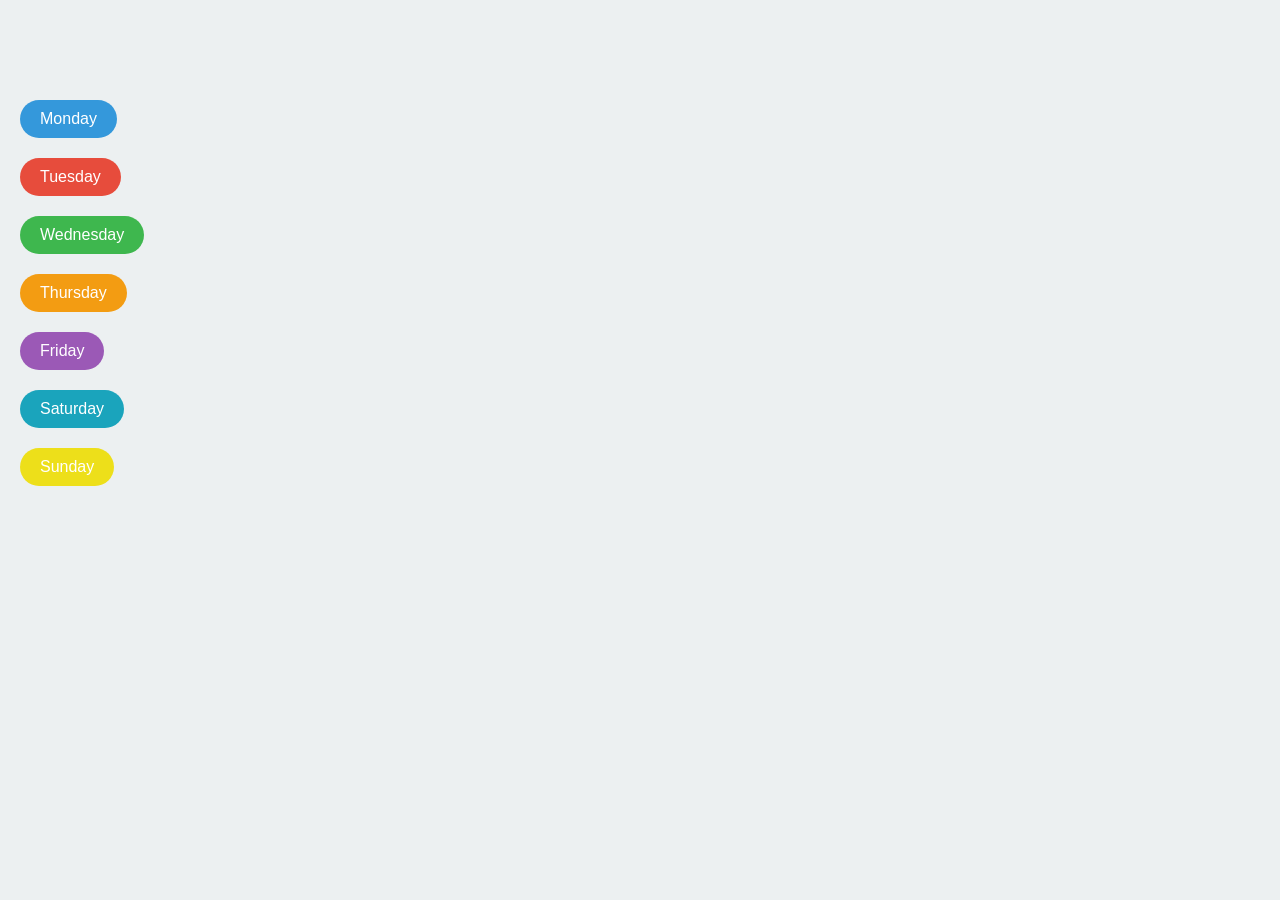
==== btn.html @ 5252592f "Add files via upload" ====
<!DOCTYPE html>
<html lang="en">
<head>
<meta charset="UTF-8">
<meta name="viewport" content="width=device-width, initial-scale=1.0">
<title>Week Days Animation</title>
<link rel="stylesheet" href="btn.css">
</head>
<body>

<div id="buttons-container">
  <button class="day-button" id="button1" onclick="animateBox('Monday')">Monday</button>
  <button class="day-button" id="button2" onclick="animateBox('Tuesday')">Tuesday</button>
  <button class="day-button" id="button3" onclick="animateBox('Wednesday')">Wednesday</button>
  <button class="day-button" id="button4" onclick="animateBox('Thursday')">Thursday</button>
  <button class="day-button" id="button5" onclick="animateBox('Friday')">Friday</button>
  <button class="day-button" id="button6" onclick="animateBox('Saturday')">Saturday</button>
  <button class="day-button" id="button7" onclick="animateBox('Sunday')">Sunday</button>
</div>

<div id="animated-box"></div>

<script src="btn.js"></script>
</body>
</html>
---- btn.css ----
*{
    margin: 0;
    padding: 0;
    box-sizing: border-box;
}

body{
    background-color: #ecf0f1;
    font-family: 'Segoe UI', Tahoma, Geneva, Verdana, sans-serif;
}

#buttons-container {
    /* border:10px solid #270f0f; */
    margin-top: 100px;
    text-align: center;
  }
  
  .day-button {
    padding: 10px 20px;
    margin: 5px;
    border: none;
    cursor: pointer;
    padding: 10px 20px;
    font-size: 16px;
    cursor: pointer;
    border: none;
    border-radius: 20px;
    margin: 20px;
    color: white;
    display: flex;
    align-items: center;
    justify-content: center;
  }
  
  #animated-box {
    width: 300px;
    height: 300px;
    background-color: rgb(139, 131, 131); /* Default color */
    position: absolute;
    top: -150px; /* Start above the viewport */
    left: calc(50% - 50px); /* Center horizontally */
    opacity: 0;
    transition: top 2s, background-color 2s, opacity 0.5s;
  }
  
  /* Define color transitions for different days */
  .blue { background-color: blue; }
  .red { background-color: red; }
  .green { background-color: green; }
  .yellow { background-color: yellow; }
  .purple { background-color: purple; }
  .orange { background-color: orange; }
  .brown { background-color: brown; }
  


   #button1{
    background-color: #3498db;
    /* margin-top: 100px; */
    background-color: #3498db;
}

#button1:hover{
    background-color: #072c45;
    text-transform: lowercase;
}



#button2{
    background-color: #e74c3c;
    
}

#button2:hover{
    background-color: #740505;
    text-transform: lowercase;
}

#button3{
    background-color: #3eb74e;
}

#button3:hover{
    background-color: #1d4829;
    text-transform: lowercase;
}

#button4{
    background-color: #f39c12;

}

#button4:hover{
    background-color: #b36b0b;
    text-transform: lowercase;
}

#button5{
    background-color: #9b59b6;  
}

#button5:hover{
    background-color: #5e3a6d;
    text-transform: lowercase;
}

#button6{
    background-color: #1aa4bc;
}

#button6:hover{
    background-color: #487066;
    text-transform: lowercase;
}

#button7{
    background-color: #eddf1a;
}

#button7:hover{
    background-color: #7a6c07;
    text-transform: lowercase;
}
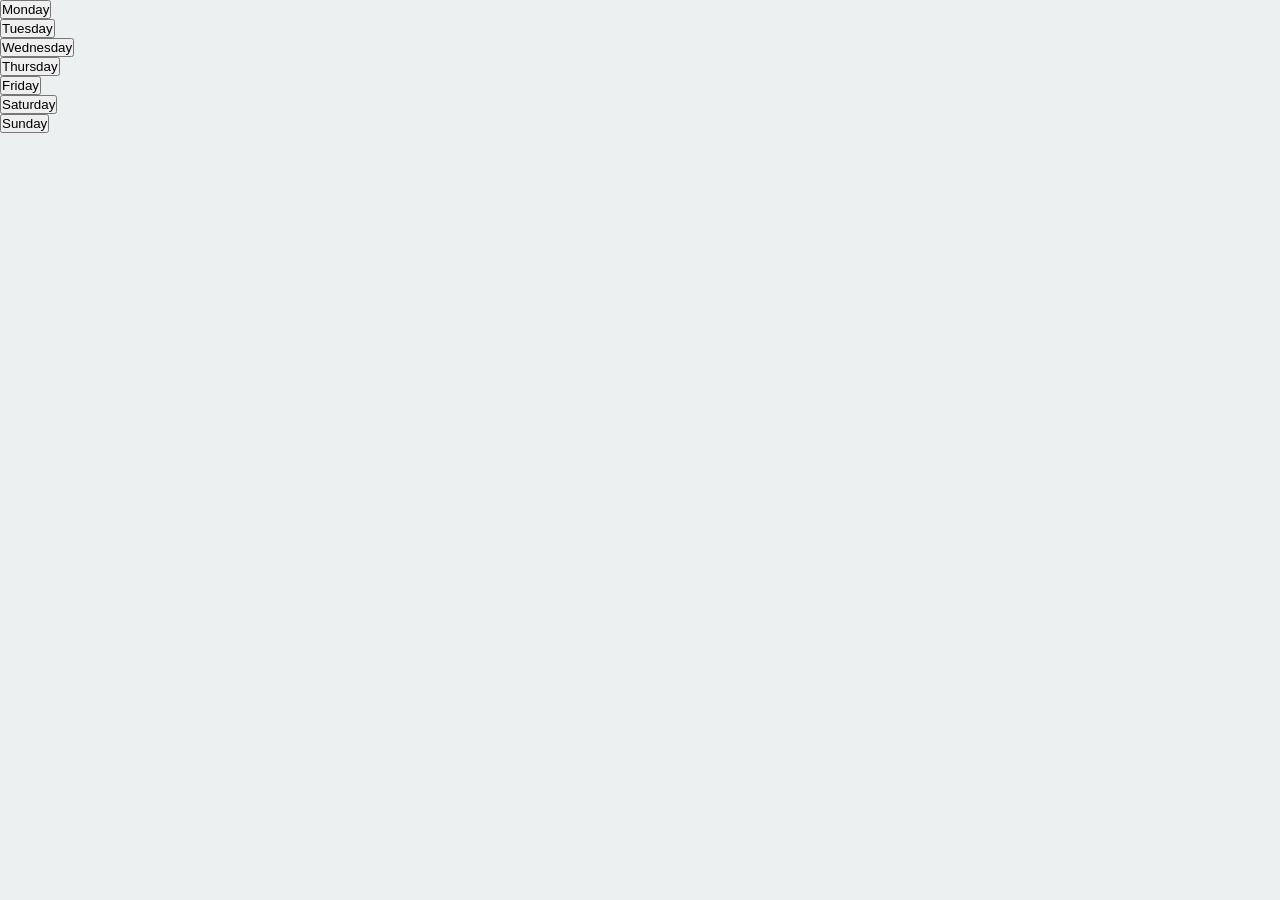
==== commit 69dd4e66: "Update btn.html" ====
--- a/btn.html
+++ b/btn.html
@@ -1,25 +1,33 @@
 <!DOCTYPE html>
 <html lang="en">
 <head>
-<meta charset="UTF-8">
-<meta name="viewport" content="width=device-width, initial-scale=1.0">
-<title>Week Days Animation</title>
-<link rel="stylesheet" href="btn.css">
+    <meta charset="UTF-8">
+    <meta name="viewport" content="width=device-width, initial-scale=1.0">
+    <title>Document</title>
+    <link rel="stylesheet" href="btn.css">
 </head>
 <body>
+    <p>
+        <button class="button-1" onclick ="myMove('Monday')">Monday</button><br>
+		<button class="button-2" onclick ="myMove('Tuesday')"role="button">Tuesday</button><br>
+		<button class="button-3" onclick ="myMove('Wednesday')"role="button">Wednesday</button><br>
+		<button class="button-4" onclick ="myMove('Thursday')"role="button">Thursday</button><br>
+		<button class="button-5" onclick ="myMove('Friday')"role="button">Friday</button><br>
+		<button class="button-6" onclick ="myMove('Saturday')"role="button">Saturday</button><br>
+		<button class="button-7" onclick ="myMove('Sunday')"role="button">Sunday</button><br>
+    </p>
+        
+    <div id ="myContainer">
+        <div id ="Monday"></div>
+        <div id ="Tuesday"></div>
+        <div id ="Wednesday"></div>
+        <div id ="Thursday"></div>
+        <div id ="Friday"></div>
+        <div id ="Saturday"></div>
+        <div id ="Sunday"></div>
 
-<div id="buttons-container">
-  <button class="day-button" id="button1" onclick="animateBox('Monday')">Monday</button>
-  <button class="day-button" id="button2" onclick="animateBox('Tuesday')">Tuesday</button>
-  <button class="day-button" id="button3" onclick="animateBox('Wednesday')">Wednesday</button>
-  <button class="day-button" id="button4" onclick="animateBox('Thursday')">Thursday</button>
-  <button class="day-button" id="button5" onclick="animateBox('Friday')">Friday</button>
-  <button class="day-button" id="button6" onclick="animateBox('Saturday')">Saturday</button>
-  <button class="day-button" id="button7" onclick="animateBox('Sunday')">Sunday</button>
-</div>
-
-<div id="animated-box"></div>
-
-<script src="btn.js"></script>
+        </div>
+    </div>
+    <script src="btn.js"></script>
 </body>
 </html>
--- a/btn.css
+++ b/btn.css
@@ -13,9 +13,9 @@
     /* border:10px solid #270f0f; */
     margin-top: 100px;
     text-align: center;
-  }
-  
-  .day-button {
+}
+
+.day-button {
     padding: 10px 20px;
     margin: 5px;
     border: none;
@@ -30,31 +30,45 @@
     display: flex;
     align-items: center;
     justify-content: center;
-  }
-  
-  #animated-box {
+}
+
+.border {
+    border: 100px solid transparent; 
+    transition: border-color 2s; 
+}
+
+
+.blue.border { border-color: rgba(0, 0, 255, 1); } 
+.red.border { border-color: rgba(255, 0, 0, 1); } 
+.green.border { border-color: rgba(0, 128, 0, 1); }
+.yellow.border { border-color: rgba(255, 255, 0, 1); }
+.purple.border { border-color: rgba(128, 0, 128, 1); }
+.orange.border { border-color: rgba(255, 165, 0, 1); } 
+.brown.border { border-color: rgba(165, 42, 42, 1); } 
+
+
+#animated-box {
     width: 300px;
     height: 300px;
-    background-color: rgb(139, 131, 131); /* Default color */
+    background-color: transparent; 
+    border: 5px solid transparent; 
     position: absolute;
-    top: -150px; /* Start above the viewport */
-    left: calc(50% - 50px); /* Center horizontally */
-    opacity: 0;
-    transition: top 2s, background-color 2s, opacity 0.5s;
-  }
-  
-  /* Define color transitions for different days */
-  .blue { background-color: blue; }
-  .red { background-color: red; }
-  .green { background-color: green; }
-  .yellow { background-color: yellow; }
-  .purple { background-color: purple; }
-  .orange { background-color: orange; }
-  .brown { background-color: brown; }
-  
+    top: -150px; 
+    left: calc(50% - 150px); 
+    transition: top 2s, opacity 2s; 
+}
+
+.blue { background-color: rgba(0, 0, 255, 0.5); }
+.red { background-color: rgba(255, 0, 0, 0.5); }
+.green { background-color: rgba(0, 128, 0, 0.5); }
+.yellow { background-color: rgba(255, 255, 0, 0.5); }
+.purple { background-color: rgba(128, 0, 128, 0.5); }
+.orange { background-color: rgba(255, 165, 0, 0.5); } 
+.brown { background-color: rgba(165, 42, 42, 0.5); }
 
 
-   #button1{
+
+#button1{
     background-color: #3498db;
     /* margin-top: 100px; */
     background-color: #3498db;
@@ -121,4 +135,21 @@
 #button7:hover{
     background-color: #7a6c07;
     text-transform: lowercase;
-}+}
+
+@media only screen and (max-width: 600px) {
+    #buttons-container {
+        margin-top: 50px;
+    }
+
+    .day-button {
+        font-size: 14px;
+        padding: 8px 16px;
+        margin: 3px;
+    }
+
+    #animated-box {
+        width: 200px;
+        height: 200px;
+    }
+}
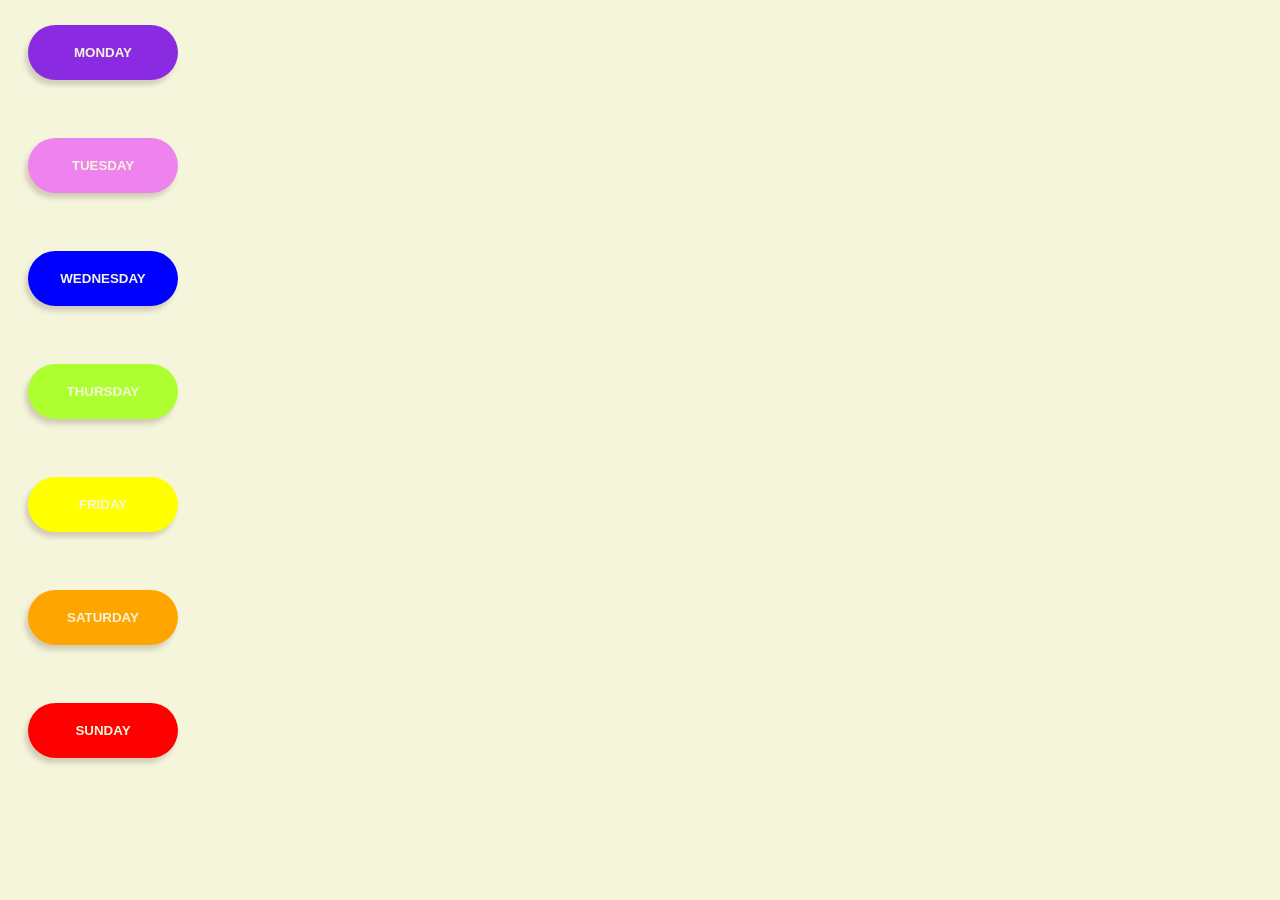
==== commit 1b476afc: "Update btn.html" ====
--- a/btn.html
+++ b/btn.html
@@ -3,18 +3,18 @@
 <head>
     <meta charset="UTF-8">
     <meta name="viewport" content="width=device-width, initial-scale=1.0">
-    <title>Document</title>
+    <title>WINX CLUB_TSA2</title>
     <link rel="stylesheet" href="btn.css">
 </head>
 <body>
     <p>
-        <button class="button-1" onclick ="myMove('Monday')">Monday</button><br>
-		<button class="button-2" onclick ="myMove('Tuesday')"role="button">Tuesday</button><br>
-		<button class="button-3" onclick ="myMove('Wednesday')"role="button">Wednesday</button><br>
-		<button class="button-4" onclick ="myMove('Thursday')"role="button">Thursday</button><br>
-		<button class="button-5" onclick ="myMove('Friday')"role="button">Friday</button><br>
-		<button class="button-6" onclick ="myMove('Saturday')"role="button">Saturday</button><br>
-		<button class="button-7" onclick ="myMove('Sunday')"role="button">Sunday</button><br>
+        <button class="button-1" onclick ="myMove('Monday')">MONDAY</button><br>
+		<button class="button-2" onclick ="myMove('Tuesday')"role="button">TUESDAY</button><br>
+		<button class="button-3" onclick ="myMove('Wednesday')"role="button">WEDNESDAY</button><br>
+		<button class="button-4" onclick ="myMove('Thursday')"role="button">THURSDAY</button><br>
+		<button class="button-5" onclick ="myMove('Friday')"role="button">FRIDAY</button><br>
+		<button class="button-6" onclick ="myMove('Saturday')"role="button">SATURDAY</button><br>
+		<button class="button-7" onclick ="myMove('Sunday')"role="button">SUNDAY</button><br>
     </p>
         
     <div id ="myContainer">
--- a/btn.css
+++ b/btn.css
@@ -1,155 +1,118 @@
-*{
-    margin: 0;
-    padding: 0;
+* {
     box-sizing: border-box;
+    background-color: #F5F5DC;
 }
 
-body{
-    background-color: #ecf0f1;
-    font-family: 'Segoe UI', Tahoma, Geneva, Verdana, sans-serif;
+#Monday{
+    width: 400px;
+    height: 400px;
+    position: absolute;
+    right: 20%;
+    border: 10px solid white;
+    bottom: 100%;
+    background-color: blueviolet;
+    transition: background-color 0.4s ease-in-out;
 }
 
-#buttons-container {
-    /* border:10px solid #270f0f; */
-    margin-top: 100px;
-    text-align: center;
+#Tuesday{
+    width: 400px;
+    height: 400px;
+    position: absolute;
+    right: 20%;
+    border: 10px solid white;
+    bottom: 100%;
+    background-color: violet;
+    transition: background-color 0.4s ease-in-out;
 }
 
-.day-button {
-    padding: 10px 20px;
-    margin: 5px;
+#Wednesday{
+    width: 400px;
+    height: 400px;
+    position: absolute;
+    right: 20%;
+    border: 10px solid white;
+    bottom: 100%;
+    background-color: blue;
+    transition: background-color 0.4s ease-in-out;
+}
+
+#Thursday{
+    width: 400px;
+    height: 400px;
+    position: absolute;
+    right: 20%;
+    border: 10px solid white;
+    bottom: 100%;
+    background-color: greenyellow;
+    transition: background-color 0.4s ease-in-out;
+}
+
+#Friday{
+    width: 400px;
+    height: 400px;
+    position: absolute;
+    right: 20%;
+    border: 10px solid white;
+    bottom: 100%;
+    background-color: yellow;
+    transition: background-color 0.4s ease-in-out;
+}
+
+#Saturday{
+    width: 400px;
+    height: 400px;
+    position: absolute;
+    right: 20%;
+    border: 10px solid white;
+    bottom: 100%;
+    background-color: orange;
+    transition: background-color 0.4s ease-in-out;
+}
+
+#Sunday{
+    width: 400px;
+    height: 400px;
+    position: absolute;
+    right: 20%;
+    border: 10px solid white;
+    bottom: 100%;
+    background-color: red;
+    transition: background-color 0.4s ease-in-out;
+}
+
+p{
+    margin-top: 2%;
+}
+/* Add this section for button styling */
+button {
+    font-weight: 900;
+    padding: 20px;
+    display: block;
+    border-radius: 30px;
+    width: 150px;
+    margin: 20px;
+    position: relative;
+    background-color: var(--button-color);
+    color: #F5F5DC;
     border: none;
     cursor: pointer;
-    padding: 10px 20px;
-    font-size: 16px;
-    cursor: pointer;
-    border: none;
-    border-radius: 20px;
-    margin: 20px;
-    color: white;
-    display: flex;
-    align-items: center;
-    justify-content: center;
+    box-shadow: rgb(210, 204, 183) -3px 5px 5px;
+    transition: box-shadow 0.4s ease-in-out;
 }
 
-.border {
-    border: 100px solid transparent; 
-    transition: border-color 2s; 
+button:hover {
+    font-size: 15px;
+    text-shadow: 2px 2px 4px rgba(0, 0, 0, 0.5);
+    scale: 1.1;
+    transition: all 0.5s ease-in-out;
+    box-shadow: rgb(65, 39, 10) 0px 0px 0px;
 }
 
-
-.blue.border { border-color: rgba(0, 0, 255, 1); } 
-.red.border { border-color: rgba(255, 0, 0, 1); } 
-.green.border { border-color: rgba(0, 128, 0, 1); }
-.yellow.border { border-color: rgba(255, 255, 0, 1); }
-.purple.border { border-color: rgba(128, 0, 128, 1); }
-.orange.border { border-color: rgba(255, 165, 0, 1); } 
-.brown.border { border-color: rgba(165, 42, 42, 1); } 
-
-
-#animated-box {
-    width: 300px;
-    height: 300px;
-    background-color: transparent; 
-    border: 5px solid transparent; 
-    position: absolute;
-    top: -150px; 
-    left: calc(50% - 150px); 
-    transition: top 2s, opacity 2s; 
-}
-
-.blue { background-color: rgba(0, 0, 255, 0.5); }
-.red { background-color: rgba(255, 0, 0, 0.5); }
-.green { background-color: rgba(0, 128, 0, 0.5); }
-.yellow { background-color: rgba(255, 255, 0, 0.5); }
-.purple { background-color: rgba(128, 0, 128, 0.5); }
-.orange { background-color: rgba(255, 165, 0, 0.5); } 
-.brown { background-color: rgba(165, 42, 42, 0.5); }
-
-
-
-#button1{
-    background-color: #3498db;
-    /* margin-top: 100px; */
-    background-color: #3498db;
-}
-
-#button1:hover{
-    background-color: #072c45;
-    text-transform: lowercase;
-}
-
-
-
-#button2{
-    background-color: #e74c3c;
-    
-}
-
-#button2:hover{
-    background-color: #740505;
-    text-transform: lowercase;
-}
-
-#button3{
-    background-color: #3eb74e;
-}
-
-#button3:hover{
-    background-color: #1d4829;
-    text-transform: lowercase;
-}
-
-#button4{
-    background-color: #f39c12;
-
-}
-
-#button4:hover{
-    background-color: #b36b0b;
-    text-transform: lowercase;
-}
-
-#button5{
-    background-color: #9b59b6;  
-}
-
-#button5:hover{
-    background-color: #5e3a6d;
-    text-transform: lowercase;
-}
-
-#button6{
-    background-color: #1aa4bc;
-}
-
-#button6:hover{
-    background-color: #487066;
-    text-transform: lowercase;
-}
-
-#button7{
-    background-color: #eddf1a;
-}
-
-#button7:hover{
-    background-color: #7a6c07;
-    text-transform: lowercase;
-}
-
-@media only screen and (max-width: 600px) {
-    #buttons-container {
-        margin-top: 50px;
-    }
-
-    .day-button {
-        font-size: 14px;
-        padding: 8px 16px;
-        margin: 3px;
-    }
-
-    #animated-box {
-        width: 200px;
-        height: 200px;
-    }
-}
+/* Set button color dynamically based on box color */
+.button-1 { --button-color: blueviolet; }
+.button-2 { --button-color: violet; }
+.button-3 { --button-color: blue; }
+.button-4 { --button-color: greenyellow; }
+.button-5 { --button-color: yellow; }
+.button-6 { --button-color: orange; }
+.button-7 { --button-color: red; }
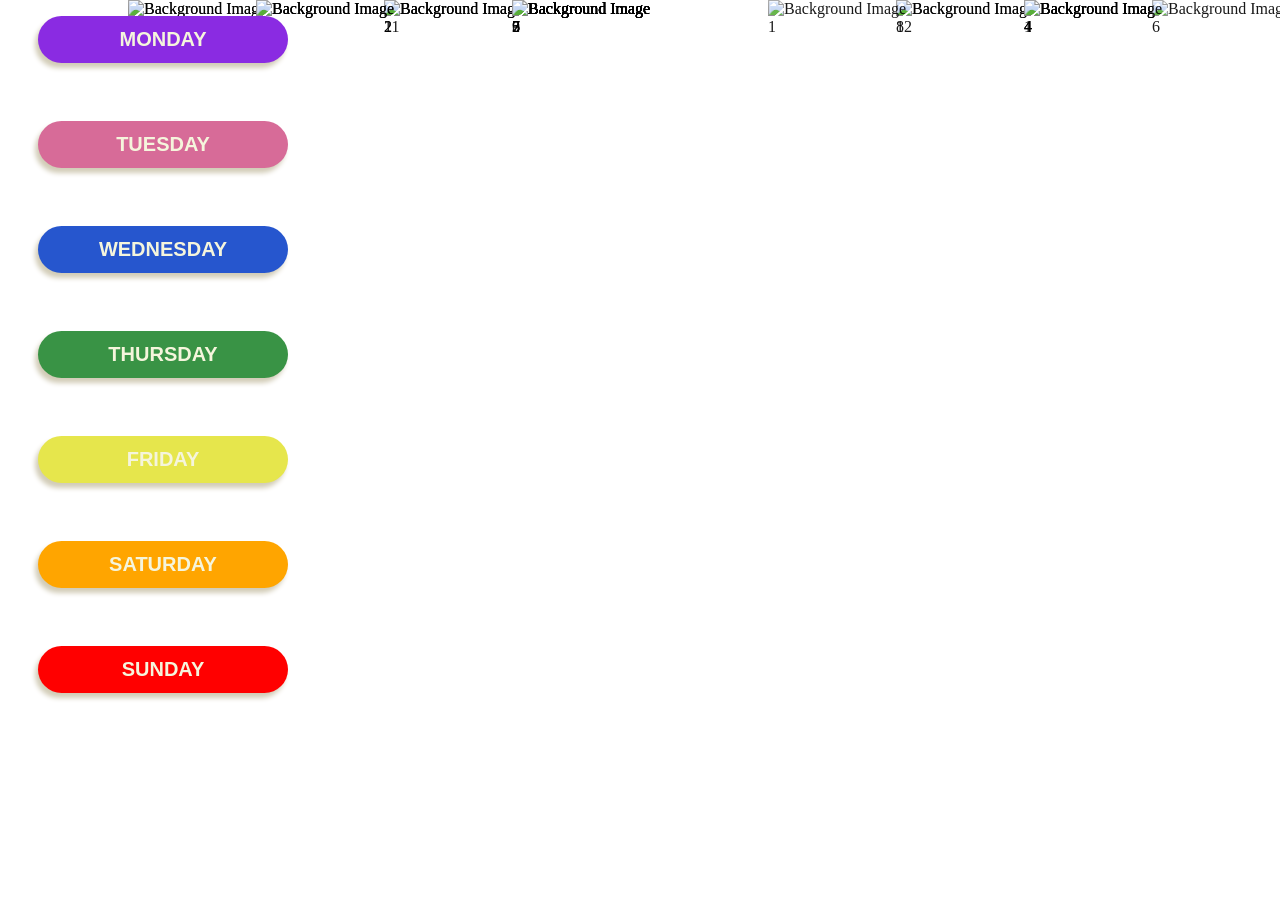
==== commit 33421c7f: "Update btn.html" ====
--- a/btn.html
+++ b/btn.html
@@ -27,6 +27,33 @@
         <div id ="Sunday"></div>
 
         </div>
+	<div class="falling-images">
+  <img src="bg1.png" alt="Background Image 1" class="falling-bg">
+  <img src="bg2.png" alt="Background Image 2" class="falling-bg">
+  <img src="bg3.png" alt="Background Image 3" class="falling-bg">
+  <img src="bg4.png" alt="Background Image 4" class="falling-bg">
+  <img src="bg1.png" alt="Background Image 5" class="falling-bg">
+  <img src="bg2.png" alt="Background Image 6" class="falling-bg">
+  <img src="bg3.png" alt="Background Image 7" class="falling-bg">
+  <img src="bg4.png" alt="Background Image 8" class="falling-bg">
+  <img src="bg5.png" alt="Background Image 9" class="falling-bg">
+  <img src="bg5.png" alt="Background Image 10" class="falling-bg">
+  <img src="bg6.png" alt="Background Image 11" class="falling-bg">
+  <img src="bg6.png" alt="Background Image 12" class="falling-bg">
+  <img src="bg7.png" alt="Background Image 1" class="falling-bg">
+  <img src="bg7.png" alt="Background Image 2" class="falling-bg">
+  <img src="bg8.png" alt="Background Image 3" class="falling-bg">
+  <img src="bg8.png" alt="Background Image 4" class="falling-bg">
+  <img src="bg9.png" alt="Background Image 5" class="falling-bg">
+  <img src="bg9.png" alt="Background Image 6" class="falling-bg">
+  <img src="bg10.png" alt="Background Image 7" class="falling-bg">
+  <img src="bg10.png" alt="Background Image 1" class="falling-bg">
+  <img src="bg11.png" alt="Background Image 2" class="falling-bg">
+  <img src="bg11.png" alt="Background Image 3" class="falling-bg">
+  <img src="bg12.png" alt="Background Image 4" class="falling-bg">
+  <img src="bg12.png" alt="Background Image 5" class="falling-bg">
+</div>
+
     </div>
     <script src="btn.js"></script>
 </body>
--- a/btn.css
+++ b/btn.css
@@ -1,6 +1,6 @@
 * {
+
     box-sizing: border-box;
-    background-color: #F5F5DC;
 }
 
 #Monday{
@@ -14,6 +14,7 @@
     transition: background-color 0.4s ease-in-out;
 }
 
+
 #Tuesday{
     width: 400px;
     height: 400px;
@@ -80,39 +81,143 @@
     transition: background-color 0.4s ease-in-out;
 }
 
-p{
-    margin-top: 2%;
-}
-/* Add this section for button styling */
 button {
     font-weight: 900;
     padding: 20px;
     display: block;
     border-radius: 30px;
-    width: 150px;
-    margin: 20px;
-    position: relative;
-    background-color: var(--button-color);
+    width: 250px;
+    margin: 30px;
+    margin-top: 10px;
+    position:relative;
+    background-color: var(--button-color); /* Dynamic button color */
     color: #F5F5DC;
     border: none;
     cursor: pointer;
     box-shadow: rgb(210, 204, 183) -3px 5px 5px;
     transition: box-shadow 0.4s ease-in-out;
+
 }
 
 button:hover {
-    font-size: 15px;
+    text-transform: lowercase;
     text-shadow: 2px 2px 4px rgba(0, 0, 0, 0.5);
+    font-size: 20px;
     scale: 1.1;
+    box-shadow: rgb(65, 39, 10) 0px 0px 0px;
+    padding: 20px;
+    width: 170px;
     transition: all 0.5s ease-in-out;
-    box-shadow: rgb(65, 39, 10) 0px 0px 0px;
-}
-
-/* Set button color dynamically based on box color */
+}
+
+button:after {
+    content: '';
+    position: absolute;
+    bottom: 4px;
+    left: 4px;
+    width: calc(100% - 1px);
+    height: calc(100% - 1px);
+}
+
+button:hover:after {
+    bottom: 2px;
+    left: 2px;
+}
+
+@media (min-width: 768px) {
+    button {
+        padding: .75rem 3rem;
+        font-size: 1.25rem;
+    }
+}
+
 .button-1 { --button-color: blueviolet; }
-.button-2 { --button-color: violet; }
-.button-3 { --button-color: blue; }
-.button-4 { --button-color: greenyellow; }
-.button-5 { --button-color: yellow; }
+.button-2 { --button-color: rgb(215, 107, 152); }
+.button-3 { --button-color: rgb(38, 86, 206); }
+.button-4 { --button-color: rgb(57, 147, 69); }
+.button-5 { --button-color: rgb(230, 230, 76); }
 .button-6 { --button-color: orange; }
-.button-7 { --button-color: red; }+.button-7 { --button-color: red; }
+
+.button-1:hover{ --button-color: rgb(85, 8, 86); }
+.button-2:hover{ --button-color: rgb(132, 7, 61); }
+.button-3:hover{ --button-color: rgb(7, 61, 132); }
+.button-4:hover{ --button-color: rgb(5, 105, 7); }
+.button-5:hover{ --button-color: rgb(227, 227, 9); }
+.button-6:hover{ --button-color: rgb(198, 97, 8); }
+.button-7:hover{ --button-color: rgb(152, 4, 4); }
+
+.falling-images {
+    position: fixed;
+    top: 0;
+    left: 0;
+    width: 100%;
+    height: 100%;
+    pointer-events: none;
+    overflow: hidden;
+    z-index: -1;
+}
+
+.falling-bg {
+    position: absolute;
+    width: 150px;
+    opacity: 0.9;
+    animation: fall linear infinite;
+    animation-duration: var(--fall-duration);
+}
+
+.falling-bg:nth-child(1) { --fall-duration: 15s; }
+.falling-bg:nth-child(2) { --fall-duration: 5s; }
+.falling-bg:nth-child(3) { --fall-duration: 6s; }
+.falling-bg:nth-child(4) { --fall-duration: 6s; }
+.falling-bg:nth-child(5) { --fall-duration: 13s; }
+.falling-bg:nth-child(6) { --fall-duration: 8s;}
+.falling-bg:nth-child(7) { --fall-duration: 14s; }
+.falling-bg:nth-child(8) { --fall-duration: 9s; }
+.falling-bg:nth-child(9) { --fall-duration: 5s; }
+.falling-bg:nth-child(10){ --fall-duration: 14s; }
+.falling-bg:nth-child(11) { --fall-duration: 19s;}
+.falling-bg:nth-child(12) { --fall-duration: 8s; }
+.falling-bg:nth-child(13) { --fall-duration: 10s; }
+.falling-bg:nth-child(14) { --fall-duration: 6s; }
+.falling-bg:nth-child(15) { --fall-duration: 8s; }
+.falling-bg:nth-child(16) { --fall-duration: 10s; }
+.falling-bg:nth-child(17) { --fall-duration: 12s; }
+.falling-bg:nth-child(18) { --fall-duration: 15s;}
+.falling-bg:nth-child(19) { --fall-duration: 4s; }
+.falling-bg:nth-child(20) { --fall-duration: 13s; }
+.falling-bg:nth-child(21) { --fall-duration: 8s; }
+.falling-bg:nth-child(22){ --fall-duration: 10s; }
+.falling-bg:nth-child(23) { --fall-duration: 12s;}
+.falling-bg:nth-child(24) { --fall-duration: 15s; }
+
+.falling-bg:nth-child(1) { left: 10%; }
+.falling-bg:nth-child(2) { left: 30%; }
+.falling-bg:nth-child(3) { left: 40%; }
+.falling-bg:nth-child(4) { left: 80%; }
+.falling-bg:nth-child(5) { left: 40%; }
+.falling-bg:nth-child(6) { left: 40%; }
+.falling-bg:nth-child(7) { left: 40%; }
+.falling-bg:nth-child(8) { left: 70%; }
+.falling-bg:nth-child(9) { left: 40%; }
+.falling-bg:nth-child(10){ left: 20%; }
+.falling-bg:nth-child(11) { left: 30%; }
+.falling-bg:nth-child(12) { left: 70%; }
+.falling-bg:nth-child(13) { left: 80%; }
+.falling-bg:nth-child(14) { left: 30%; }
+.falling-bg:nth-child(15) { left: 10%; }
+.falling-bg:nth-child(16) { left: 80%; }
+.falling-bg:nth-child(17) { left: 40%; }
+.falling-bg:nth-child(18) { left: 90%; }
+.falling-bg:nth-child(19) { left: 40%; }
+.falling-bg:nth-child(20) { left: 60%; }
+.falling-bg:nth-child(21) { left: 40%; }
+.falling-bg:nth-child(22){ left: 20%; }
+.falling-bg:nth-child(23) { left: 80%; }
+.falling-bg:nth-child(24) { left: 20%; }
+
+
+@keyframes fall {
+    0% { transform: translateY(-100%) rotate(0deg); }
+    100% { transform: translateY(100vh) rotate(360deg); }
+}
